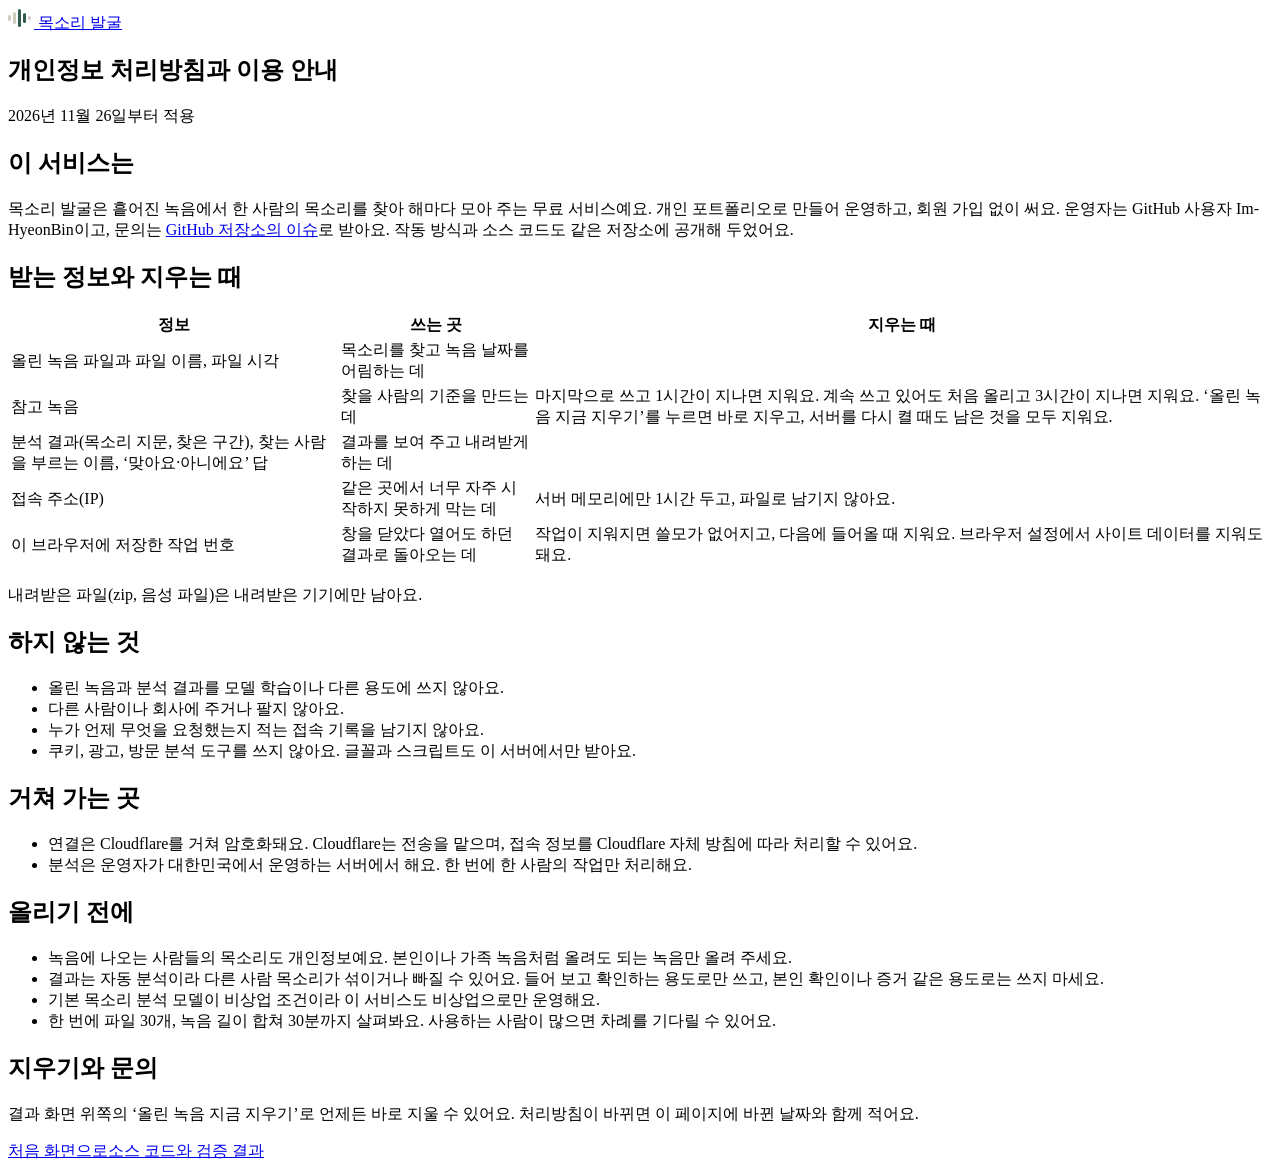
==== web/static/privacy.html @ 52d0bedb "온라인 서비스: 개인정보 처리방침, 창을 닫아도 이어 보기, 조각 다시 보내기, 남은 시간 - /privacy: 받는 정보·쓰는 곳·지우는 때, 하지 않는 것, 거쳐 가는 곳(Cl" ====
<!doctype html>
<html lang="ko">
<head>
<meta charset="utf-8">
<meta name="viewport" content="width=device-width, initial-scale=1">
<title>개인정보 처리방침과 이용 안내 · 목소리 발굴</title>
<link rel="icon" href="/static/favicon.svg" type="image/svg+xml">
<link rel="stylesheet" href="/static/app.css">
</head>
<body data-screen="doc">

<header class="top">
  <div class="top-in">
    <a class="mark" href="/">
      <svg width="26" height="20" viewBox="0 0 26 20" aria-hidden="true"><rect x="0" y="7" width="3" height="6" rx="1.5" fill="#cfcbbf"/><rect x="5" y="4" width="3" height="12" rx="1.5" fill="#cfcbbf"/><rect x="10" y="1" width="3" height="18" rx="1.5" fill="#2f5d50"/><rect x="15" y="5" width="3" height="10" rx="1.5" fill="#2f5d50"/><rect x="20" y="8" width="3" height="4" rx="1.5" fill="#cfcbbf"/></svg>
      목소리 발굴
    </a>
  </div>
</header>

<main>
  <article class="doc">
    <h1>개인정보 처리방침과 이용 안내</h1>
    <p class="upd">2026년 11월 26일부터 적용</p>

    <h2>이 서비스는</h2>
    <p>목소리 발굴은 흩어진 녹음에서 한 사람의 목소리를 찾아 해마다 모아 주는 무료 서비스예요. 개인 포트폴리오로 만들어 운영하고, 회원 가입 없이 써요.
      운영자는 GitHub 사용자 Im-HyeonBin이고, 문의는 <a href="https://github.com/Im-HyeonBin/voice-memoir/issues" rel="noopener noreferrer" target="_blank">GitHub 저장소의 이슈</a>로 받아요.
      작동 방식과 소스 코드도 같은 저장소에 공개해 두었어요.</p>

    <h2>받는 정보와 지우는 때</h2>
    <table>
      <thead><tr><th>정보</th><th>쓰는 곳</th><th>지우는 때</th></tr></thead>
      <tbody>
        <tr><td>올린 녹음 파일과 파일 이름, 파일 시각</td><td>목소리를 찾고 녹음 날짜를 어림하는 데</td><td rowspan="3">마지막으로 쓰고 1시간이 지나면 지워요. 계속 쓰고 있어도 처음 올리고 3시간이 지나면 지워요. ‘올린 녹음 지금 지우기’를 누르면 바로 지우고, 서버를 다시 켤 때도 남은 것을 모두 지워요.</td></tr>
        <tr><td>참고 녹음</td><td>찾을 사람의 기준을 만드는 데</td></tr>
        <tr><td>분석 결과(목소리 지문, 찾은 구간), 찾는 사람을 부르는 이름, ‘맞아요·아니에요’ 답</td><td>결과를 보여 주고 내려받게 하는 데</td></tr>
        <tr><td>접속 주소(IP)</td><td>같은 곳에서 너무 자주 시작하지 못하게 막는 데</td><td>서버 메모리에만 1시간 두고, 파일로 남기지 않아요.</td></tr>
        <tr><td>이 브라우저에 저장한 작업 번호</td><td>창을 닫았다 열어도 하던 결과로 돌아오는 데</td><td>작업이 지워지면 쓸모가 없어지고, 다음에 들어올 때 지워요. 브라우저 설정에서 사이트 데이터를 지워도 돼요.</td></tr>
      </tbody>
    </table>
    <p>내려받은 파일(zip, 음성 파일)은 내려받은 기기에만 남아요.</p>

    <h2>하지 않는 것</h2>
    <ul>
      <li>올린 녹음과 분석 결과를 모델 학습이나 다른 용도에 쓰지 않아요.</li>
      <li>다른 사람이나 회사에 주거나 팔지 않아요.</li>
      <li>누가 언제 무엇을 요청했는지 적는 접속 기록을 남기지 않아요.</li>
      <li>쿠키, 광고, 방문 분석 도구를 쓰지 않아요. 글꼴과 스크립트도 이 서버에서만 받아요.</li>
    </ul>

    <h2>거쳐 가는 곳</h2>
    <ul>
      <li>연결은 Cloudflare를 거쳐 암호화돼요. Cloudflare는 전송을 맡으며, 접속 정보를 Cloudflare 자체 방침에 따라 처리할 수 있어요.</li>
      <li>분석은 운영자가 대한민국에서 운영하는 서버에서 해요. 한 번에 한 사람의 작업만 처리해요.</li>
    </ul>

    <h2>올리기 전에</h2>
    <ul>
      <li>녹음에 나오는 사람들의 목소리도 개인정보예요. 본인이나 가족 녹음처럼 올려도 되는 녹음만 올려 주세요.</li>
      <li>결과는 자동 분석이라 다른 사람 목소리가 섞이거나 빠질 수 있어요. 들어 보고 확인하는 용도로만 쓰고, 본인 확인이나 증거 같은 용도로는 쓰지 마세요.</li>
      <li>기본 목소리 분석 모델이 비상업 조건이라 이 서비스도 비상업으로만 운영해요.</li>
      <li>한 번에 파일 30개, 녹음 길이 합쳐 30분까지 살펴봐요. 사용하는 사람이 많으면 차례를 기다릴 수 있어요.</li>
    </ul>

    <h2>지우기와 문의</h2>
    <p>결과 화면 위쪽의 ‘올린 녹음 지금 지우기’로 언제든 바로 지울 수 있어요. 처리방침이 바뀌면 이 페이지에 바뀐 날짜와 함께 적어요.</p>

    <footer class="foot"><a href="/">처음 화면으로</a><a href="https://github.com/Im-HyeonBin/voice-memoir" rel="noopener noreferrer" target="_blank">소스 코드와 검증 결과</a></footer>
  </article>
</main>
</body>
</html>
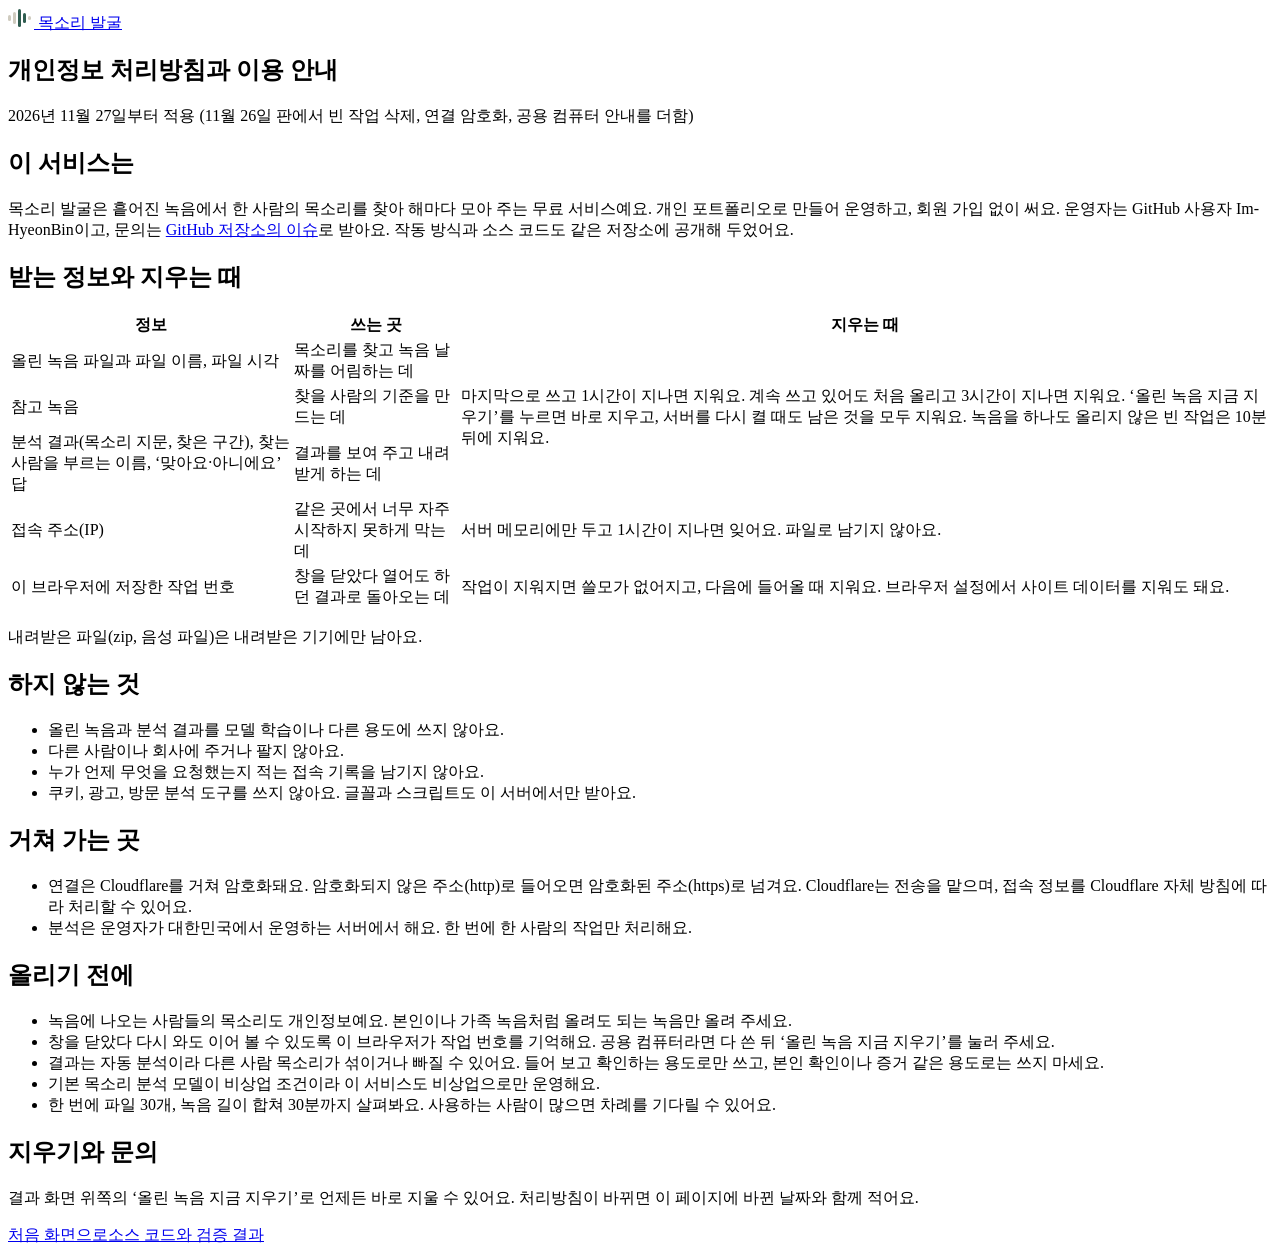
==== commit dc1586f8: "온라인 서비스 보안 검토 반영 - 맞아요·아니에요·같은 사람 요청의 구간·번호 범위 검사(작업자 붙잡기 막기) - 접속 주소마다 동시 세션 3개·시간당 12개, 빈 세션 10분 뒤" ====
--- a/web/static/privacy.html
+++ b/web/static/privacy.html
@@ -21,7 +21,7 @@
 <main>
   <article class="doc">
     <h1>개인정보 처리방침과 이용 안내</h1>
-    <p class="upd">2026년 11월 26일부터 적용</p>
+    <p class="upd">2026년 11월 27일부터 적용 (11월 26일 판에서 빈 작업 삭제, 연결 암호화, 공용 컴퓨터 안내를 더함)</p>
 
     <h2>이 서비스는</h2>
     <p>목소리 발굴은 흩어진 녹음에서 한 사람의 목소리를 찾아 해마다 모아 주는 무료 서비스예요. 개인 포트폴리오로 만들어 운영하고, 회원 가입 없이 써요.
@@ -32,10 +32,10 @@
     <table>
       <thead><tr><th>정보</th><th>쓰는 곳</th><th>지우는 때</th></tr></thead>
       <tbody>
-        <tr><td>올린 녹음 파일과 파일 이름, 파일 시각</td><td>목소리를 찾고 녹음 날짜를 어림하는 데</td><td rowspan="3">마지막으로 쓰고 1시간이 지나면 지워요. 계속 쓰고 있어도 처음 올리고 3시간이 지나면 지워요. ‘올린 녹음 지금 지우기’를 누르면 바로 지우고, 서버를 다시 켤 때도 남은 것을 모두 지워요.</td></tr>
+        <tr><td>올린 녹음 파일과 파일 이름, 파일 시각</td><td>목소리를 찾고 녹음 날짜를 어림하는 데</td><td rowspan="3">마지막으로 쓰고 1시간이 지나면 지워요. 계속 쓰고 있어도 처음 올리고 3시간이 지나면 지워요. ‘올린 녹음 지금 지우기’를 누르면 바로 지우고, 서버를 다시 켤 때도 남은 것을 모두 지워요. 녹음을 하나도 올리지 않은 빈 작업은 10분 뒤에 지워요.</td></tr>
         <tr><td>참고 녹음</td><td>찾을 사람의 기준을 만드는 데</td></tr>
         <tr><td>분석 결과(목소리 지문, 찾은 구간), 찾는 사람을 부르는 이름, ‘맞아요·아니에요’ 답</td><td>결과를 보여 주고 내려받게 하는 데</td></tr>
-        <tr><td>접속 주소(IP)</td><td>같은 곳에서 너무 자주 시작하지 못하게 막는 데</td><td>서버 메모리에만 1시간 두고, 파일로 남기지 않아요.</td></tr>
+        <tr><td>접속 주소(IP)</td><td>같은 곳에서 너무 자주 시작하지 못하게 막는 데</td><td>서버 메모리에만 두고 1시간이 지나면 잊어요. 파일로 남기지 않아요.</td></tr>
         <tr><td>이 브라우저에 저장한 작업 번호</td><td>창을 닫았다 열어도 하던 결과로 돌아오는 데</td><td>작업이 지워지면 쓸모가 없어지고, 다음에 들어올 때 지워요. 브라우저 설정에서 사이트 데이터를 지워도 돼요.</td></tr>
       </tbody>
     </table>
@@ -51,13 +51,14 @@
 
     <h2>거쳐 가는 곳</h2>
     <ul>
-      <li>연결은 Cloudflare를 거쳐 암호화돼요. Cloudflare는 전송을 맡으며, 접속 정보를 Cloudflare 자체 방침에 따라 처리할 수 있어요.</li>
+      <li>연결은 Cloudflare를 거쳐 암호화돼요. 암호화되지 않은 주소(http)로 들어오면 암호화된 주소(https)로 넘겨요. Cloudflare는 전송을 맡으며, 접속 정보를 Cloudflare 자체 방침에 따라 처리할 수 있어요.</li>
       <li>분석은 운영자가 대한민국에서 운영하는 서버에서 해요. 한 번에 한 사람의 작업만 처리해요.</li>
     </ul>
 
     <h2>올리기 전에</h2>
     <ul>
       <li>녹음에 나오는 사람들의 목소리도 개인정보예요. 본인이나 가족 녹음처럼 올려도 되는 녹음만 올려 주세요.</li>
+      <li>창을 닫았다 다시 와도 이어 볼 수 있도록 이 브라우저가 작업 번호를 기억해요. 공용 컴퓨터라면 다 쓴 뒤 ‘올린 녹음 지금 지우기’를 눌러 주세요.</li>
       <li>결과는 자동 분석이라 다른 사람 목소리가 섞이거나 빠질 수 있어요. 들어 보고 확인하는 용도로만 쓰고, 본인 확인이나 증거 같은 용도로는 쓰지 마세요.</li>
       <li>기본 목소리 분석 모델이 비상업 조건이라 이 서비스도 비상업으로만 운영해요.</li>
       <li>한 번에 파일 30개, 녹음 길이 합쳐 30분까지 살펴봐요. 사용하는 사람이 많으면 차례를 기다릴 수 있어요.</li>
